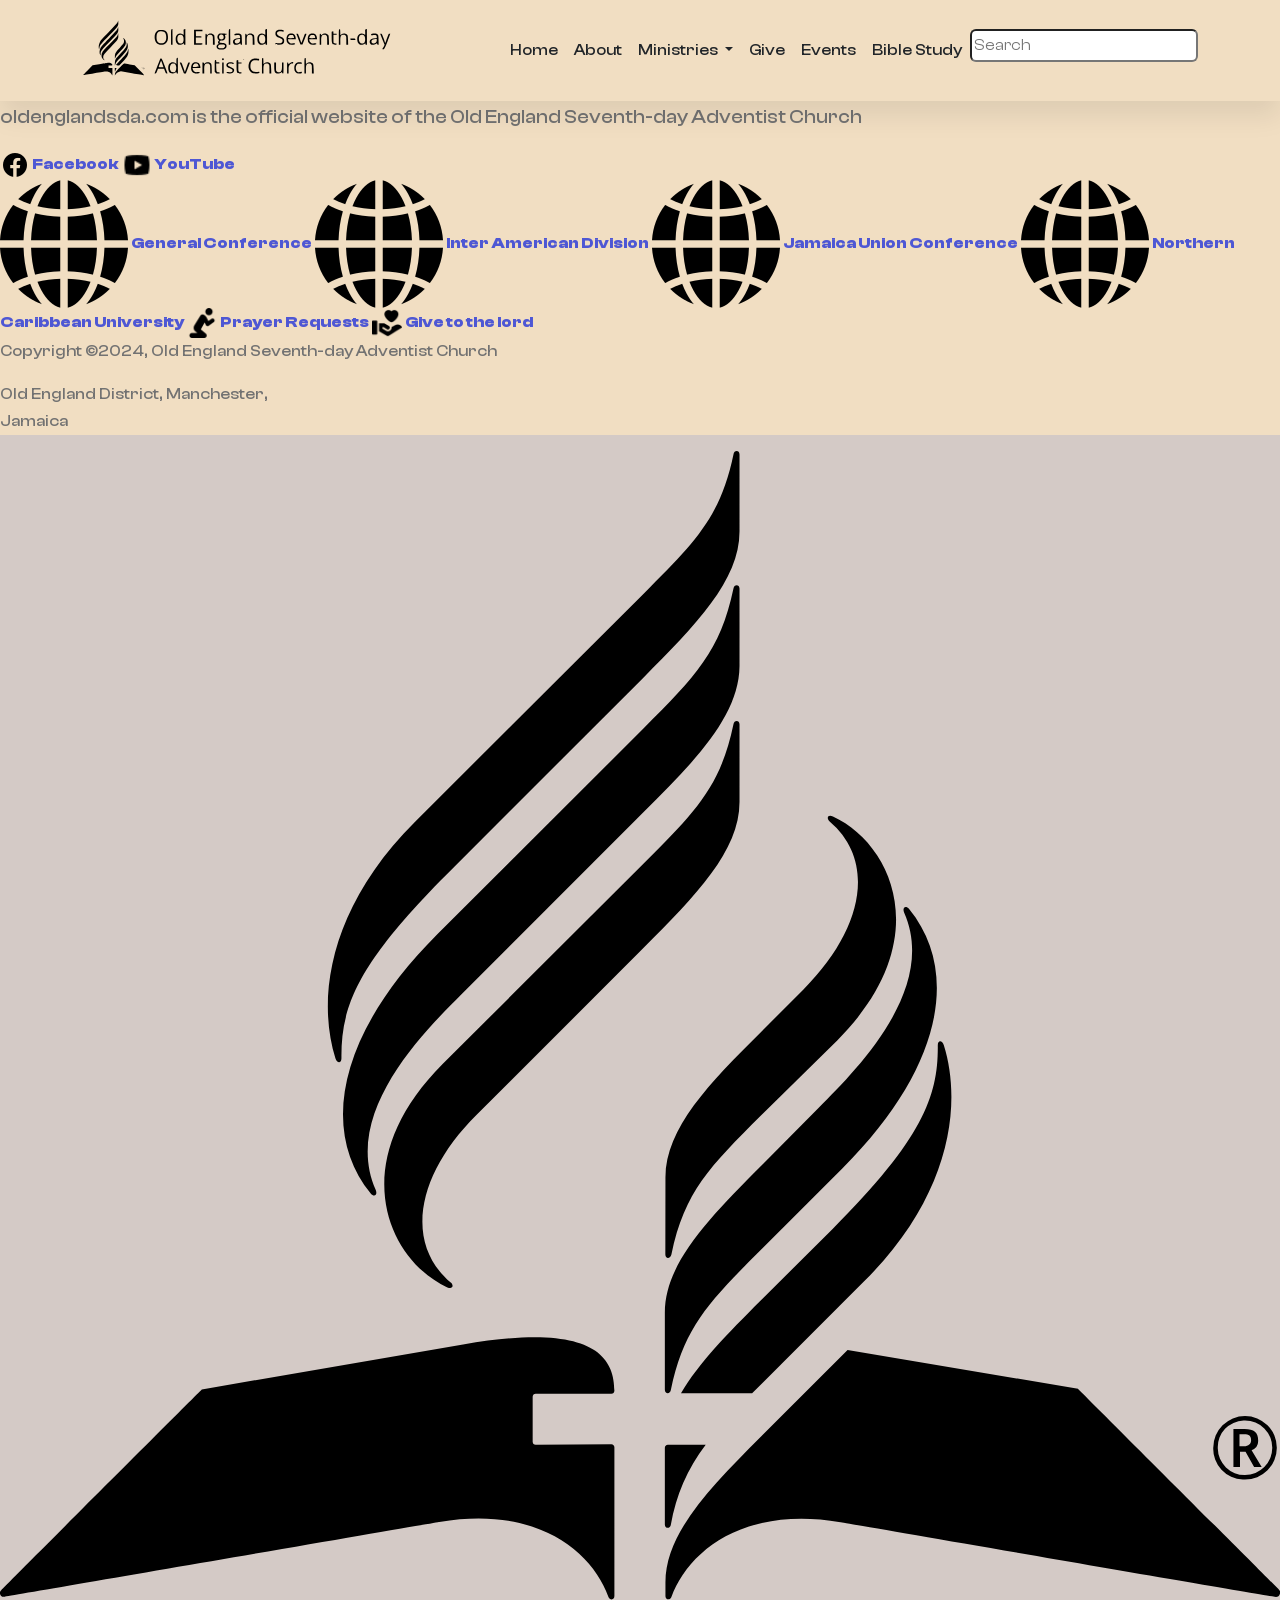
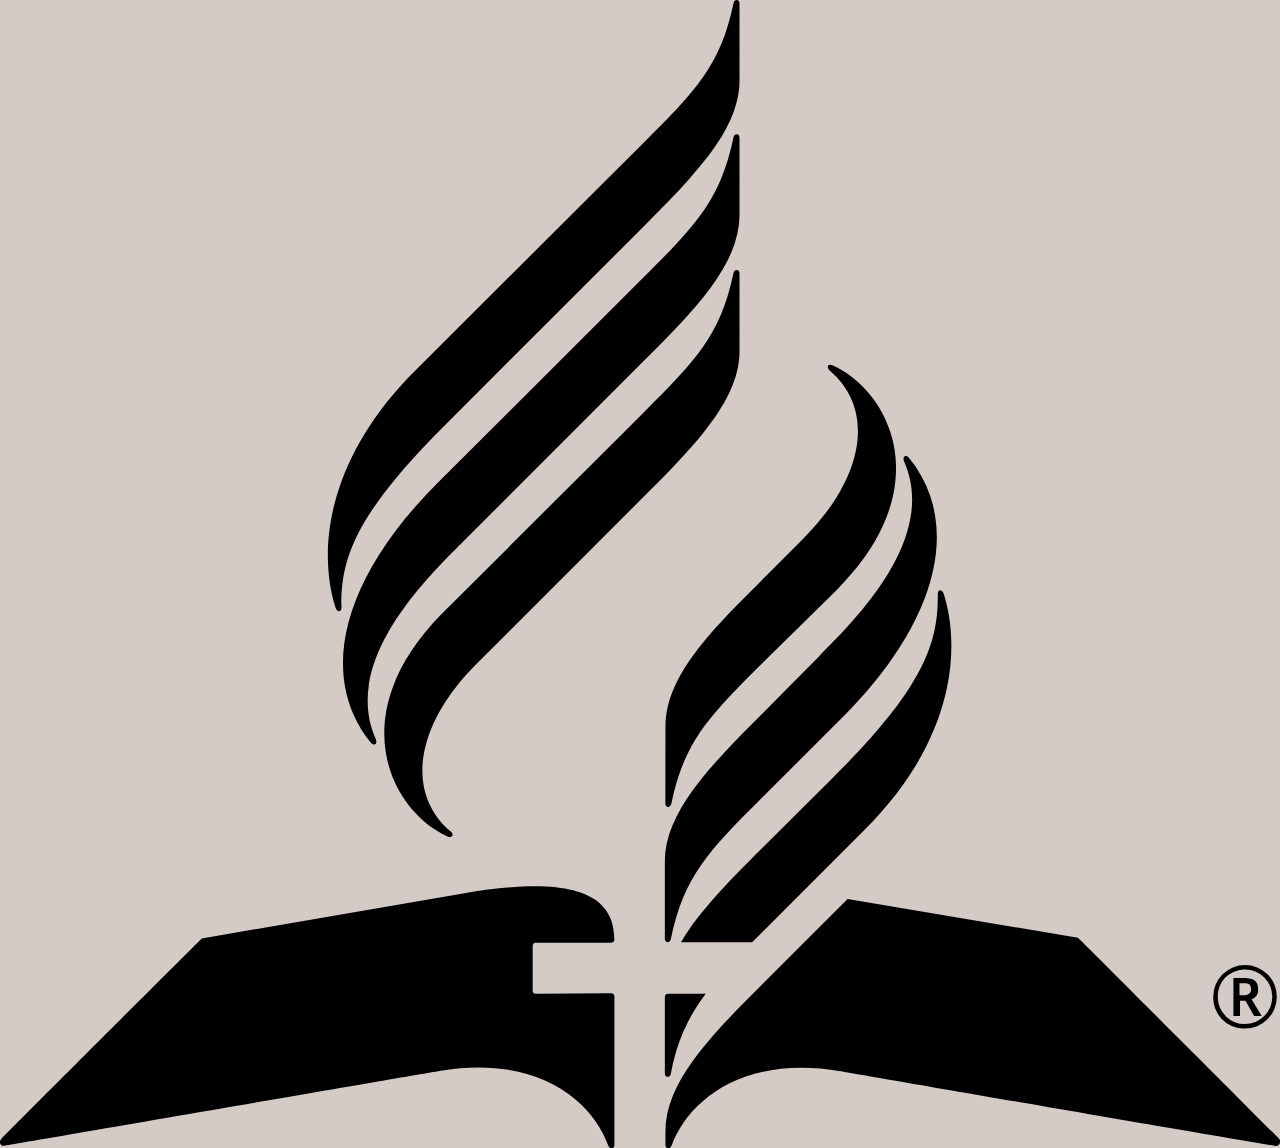
==== bible-study.html @ a55f7b11 "feat(bible-study) created bible study page" ====
<!doctype html>
<html lang="en">

<head>
  <meta charset="utf-8">
  <meta name="viewport" content="width=device-width, initial-scale=1">
  <meta name="description"
    content="We are here to serve the Old England community located in the beautiful island of Jamaica and by extension to carry the gospel of Jesus to all the world. Through our dedication to evangelism along with inviting everyone to join our regular services, it is our hope that others will also discover their divine purpose.">
  <title>Old England Seventh-day Adventist Church &#8211; We are a vibrant community of believers, passionately sharing
    Jesus' teachings. We warmly invite everyone to join us for our uplifting Sabbath service, where you can connect,
    worship, and discover your spiritual journey.</title>
  <link rel="icon" type="image/x-icon" href="./assets/images/favicon.ico">
  <link rel="stylesheet" href="https://cdn.jsdelivr.net/npm/bootstrap@5.3.2/dist/css/bootstrap.min.css">
  <link rel="stylesheet" href="https://unpkg.com/aos@next/dist/aos.css">
  <link rel="stylesheet" type="text/css" href="//cdn.adventist.org/alps/3/latest/css/main.css" media="all">
  <link rel="stylesheet" href="./assets/css/style.css">

</head>

<body class="l-grid">
  <div class="l-wrap">
    <div class="l-wrap__content l-content" role="document">
      <nav class="navbar navbar-expand-lg sticky-top footer-background ">
        <div class="container">
          <a class="navbar-brand" href="#">
            <img src="./assets/images/logo-dark.svg" alt="Old England Seventh-day Adventist Church Logo">
          </a>
          <button class="navbar-toggler" type="button" data-bs-toggle="collapse" data-bs-target="#navbarNav"
            aria-controls="navbarNav" aria-expanded="false" aria-label="Toggle navigation">
            <span class="navbar-toggler-icon"></span>
          </button>
          <div class="collapse navbar-collapse" id="navbarNav">
            <ul class="navbar-nav ms-auto">
              <li class="nav-item">
                <a class="nav-link" href="#home">Home</a>
              </li>
              <li class="nav-item">
                <a class="nav-link" href="#about">About</a>
              </li>
              <li class="nav-item dropdown">
                <a class="nav-link dropdown-toggle" href="#ministries" role="button" data-bs-toggle="dropdown"
                  aria-expanded="false">
                  Ministries
                </a>
                <ul class="dropdown-menu">
                  <li><a class="dropdown-item" href="#adventist-youth-ministries">Adventist Youth Ministries</a></li>
                  <li><a class="dropdown-item" href="#personal-ministries">Personal Ministries</a></li>
                  <li><a class="dropdown-item" href="#pathfinder-ministries">Pathfinder Ministries</a></li>
                  <li><a class="dropdown-item" href="#community-service">Community Service</a></li>
                </ul>
              </li>
              <li class="nav-item">
                <a class="nav-link" href="#give">Give</a>
              </li>
              <li class="nav-item">
                <a class="nav-link" href="#events">Events</a>
              </li>
              <li class="nav-item">
                <a class="nav-link" href="bible-study.html">Bible Study</a>
              </li>
              <li>
                <form class="form-inline">
                  <input class="rounded" type="search" placeholder="Search" aria-label="Search">
                </form>
              </li>
            </ul>
          </div>
        </div>
      </nav>
  

      <!-- HERO -->
      <main class="l-main u-spacing--double u-padding--double--bottom">
        
      </main>

      <!-- FOOTER -->
      <footer class="c-footer footer-background" role="contentinfo">
        <div class="c-footer--inner u-color--black l-grid l-grid--7-col l-grid-wrap l-grid-wrap--6-of-7">
        <div class="l-grid-item l-grid-item--m--3-col c-footer__description">
        <p class="c-footer__description-text footer-text" style="font-size: larger;">
        oldenglandsda.com is the official website of the Old England Seventh-day Adventist Church
        </p>
        </div> 
        <div class="l-grid-item l-grid-item--m--3-col l-grid-item--l--1-col c-footer__primary-nav">
        <nav class="c-footer__primary-nav__list u-spacing--half">
          <a href="https://www.facebook.com/#" target="_blank" class="u-link--dark"><img src="./assets/images/facebook-icon.png" alt="Facebook Icon" width="30" height="30"><strong></i>&nbsp;Facebook</strong></a>
        </a>
        <a href="https://www.youtube.com/#" target="_blank" class="u-link--dark"><img src="./assets/images/youtube-icon.png" alt="YouTube Icon" width="30" height="30"><strong>&nbsp;YouTube</strong></a>
        </a>
        </nav> 
        </div> 
        <div class="l-grid-item l-grid-item--m--3-col l-grid-item--l--2-col c-footer__secondary-nav">
        <nav class="c-footer__secondary-nav__list u-spacing--half">
          <a href="https://www.adventist.org/" class="c-footer__secondary-nav__link u-link--dark u-theme--link-hover--light footer-text">
            <span class="u-icon u-icon--xs u-path-fill--white u-space--half--right"><img src="./assets/images/global.png"></span>
            <strong>General Conference</strong>
        </a>
        <a href="https://interamerica.org/" class="c-footer__secondary-nav__link u-link--dark u-theme--link-hover--light footer-text">
            <span class="u-icon u-icon--xs u-path-fill--white u-space--half--right"><img src="./assets/images/global.png"></span>
            <strong>Inter American Division</strong>
        </a>
        <a href="https://jmunion.org/" class="c-footer__secondary-nav__link u-link--dark u-theme--link-hover--light footer-text">
            <span class="u-icon u-icon--xs u-path-fill--white u-space--half--right"><img src="./assets/images/global.png"></span>
            <strong>Jamaica Union Conference</strong>
        </a>
        <a href="https://www.ncu.edu.jm/" class="c-footer__secondary-nav__link u-link--dark u-theme--link-hover--light footer-text">
            <span class="u-icon u-icon--xs u-path-fill--white u-space--half--right"><img src="./assets/images/global.png"></span>
            <strong>Northern Caribbean University</strong>
        </a>
        <a href="https://www.ncu.edu.jm/" class="c-footer__secondary-nav__link u-link--dark u-theme--link-hover--light footer-text">
          <span class="u-icon u-icon--xs u-path-fill--white u-space--half--right prayer-icon"><img src="./assets/images/kneel-pray.png" width="30" height="30"></span>
          <strong>Prayer Requests</strong>
      </a>
      <a href="https://cjconlinegiving.org/" class="c-footer__secondary-nav__link u-link--dark u-theme--link-hover--light footer-text">
        <span class="u-icon u-icon--xs u-path-fill--white u-space--half--right prayer-icon"><img src="./assets/images/love.png" width="30" height="30"></span>
        <strong>Give to the lord</strong>
    </a>
        
        </nav> 
        </div> 
        <div class="l-grid-item l-grid-item--m--3-col c-footer__legal">
          <p class="c-footer__copyright footer-text">Copyright ©2024, Old England Seventh-day Adventist Church</p>
          <address class="c-footer__address footer-text" itemprop="address" itemscope="" itemtype="http://schema.org/PostalAddress">
              <span itemprop="streetAddress" class="d-block">Old England District, Manchester,</span>
              <span itemprop="addressPostCode">
                  <a href="mailto:#"></a>
              </span>
              Jamaica
              <a itemprop="telephone" href="#" class="c-footer__phone u-link--white u-theme--link-hover--light"></a>
          </address>
      </div>
        </div> 
        </footer> 
      </div>
    <aside class="l-wrap__sabbath l-sabbath js-sticky-parent js-toggle-menu ">
        <div class="l-sabbath__logo js-sticky">
          <div class="l-sabbath__logo--inner ">
            <div class="l-sabbath__logo-light u-path-fill--black">
              <svg xmlns="http://www.w3.org/2000/svg" viewBox="0 0 253.71 227.63">
                <title>Seventh-day Adventist logo mark</title>
                <path
                  d="M67.68,120.38c-.1-9.91,2.8-18.41,20.8-36.41l39-39c10.4-10.4,19.1-19.29,19.1-29V.67c0-.89-1.1-.89-1.2,0-2.6,12.4-7.5,17.3-17.8,27.61L82.28,73.47c-17.1,17-19.5,35.1-15.8,46.91C66.78,121.38,67.68,121.47,67.68,120.38Zm64.2,38.9c0,.89,1,.89,1.2,0,2.6-12.5,7.6-17.4,17.8-27.61L166,116.78c19.8-19.9,10.7-39-.9-44.31-1-.5-1.4.31-.6,1,9.3,8,6.5,21.5-5.2,33.2L151,115c-10.4,10.31-19.1,19.2-19.1,29Zm81.8,26.6L168,178.17l-17.1,17.11c-10.4,10.39-19,19.3-19,29V227c0,.7.9.9,1.2.11,3.2-8.7,13.9-18.11,33.5-14.8,0,0,85.4,14.8,86.1,14.8a.9.9,0,0,0,1-.61.79.79,0,0,0-.2-.8c-.3-.39-39.8-39.8-39.8-39.8Zm-107.5,1h15a.66.66,0,0,0,.6-.6c0-7.9-6-13.31-30-9.2L40,186S.58,225.37.28,225.78a.79.79,0,0,0-.1,1.1.81.81,0,0,0,.8.2c.7-.11,86.1-14.8,86.1-14.8,19.6-3.31,30.3,6,33.5,14.8.3.8,1.2.7,1.2-.11v-29.5a.66.66,0,0,0-.6-.6l-15,.1a.64.64,0,0,1-.6-.6v-8.9a.65.65,0,0,1,.6-.6Zm26.8,25.9a36.3,36.3,0,0,1,6.9-15.81h-7.5a.65.65,0,0,0-.6.61v15.2c0,.89,1.1.89,1.2,0Zm13.6-158.6c0-.91-1.1-.91-1.2,0-2.6,12.39-7.5,17.29-17.8,27.6l-39.8,39.69c-19.8,19.81-10.7,39,.9,44.31,1,.5,1.4-.4.6-1-9.3-8-6.5-21.61,5.2-33.2l33-33c10.4-10.4,19.1-19.3,19.1-29Zm-19.1,17.49c10.4-10.3,19-19.2,19.1-29V27.27c0-.9-1.1-.9-1.2,0-2.6,12.4-7.5,17.4-17.8,27.7L86.68,95.78c-19.8,19.8-23.3,39-13.2,51.4.7.8,1.4.3,1-.7-6.7-15.1,9.3-31.1,16.9-38.7Zm37.6,82.5-14.3,14.2c-6.5,6.5-12.3,12.4-15.8,18.4h14.1l1.7-1.7,20.5-20.5c17.1-16.9,19.5-35,15.8-46.8-.3-1-1.2-1.1-1.2,0,.1,9.9-2.8,18.4-20.8,36.4Zm-2.8-24-11.4,11.5c-10.4,10.4-19.1,19.4-19.1,29.11v15.3c0,.89,1.1.89,1.2,0,2.6-12.4,7.5-17.4,17.8-27.7L167,142.17c19.8-19.8,23.3-39,13.2-51.4-.7-.8-1.4-.3-1,.7C185.88,106.57,169.88,122.57,162.28,130.17Zm83.5,68.2h1.1l1.7,3h1.5l-2-3.3a2,2,0,0,0,1.3-2c0-1.5-.8-2.2-2.7-2.2h-2.2v7.5h1.3v-3Zm0-3.5h.8c1,0,1.4.3,1.4,1.2,0,.7-.5,1.2-1.4,1.2h-.9v-2.4Zm1,9a6.3,6.3,0,1,0-6.3-6.3,6.08,6.08,0,0,0,5.87,6.3Zm0-11.7a5.4,5.4,0,1,1,0,10.8,5.31,5.31,0,0,1-5.4-5.23h0v-.16a5.24,5.24,0,0,1,5.11-5.39h.29Z" />
              </svg>
            </div>
            <div class="l-sabbath__logo-dark u-theme--path-fill--base">
              <svg xmlns="http://www.w3.org/2000/svg" viewBox="0 0 253.71 227.63">
                <title>Seventh-day Adventist logo mark</title>
                <path
                  d="M67.68,120.38c-.1-9.91,2.8-18.41,20.8-36.41l39-39c10.4-10.4,19.1-19.29,19.1-29V.67c0-.89-1.1-.89-1.2,0-2.6,12.4-7.5,17.3-17.8,27.61L82.28,73.47c-17.1,17-19.5,35.1-15.8,46.91C66.78,121.38,67.68,121.47,67.68,120.38Zm64.2,38.9c0,.89,1,.89,1.2,0,2.6-12.5,7.6-17.4,17.8-27.61L166,116.78c19.8-19.9,10.7-39-.9-44.31-1-.5-1.4.31-.6,1,9.3,8,6.5,21.5-5.2,33.2L151,115c-10.4,10.31-19.1,19.2-19.1,29Zm81.8,26.6L168,178.17l-17.1,17.11c-10.4,10.39-19,19.3-19,29V227c0,.7.9.9,1.2.11,3.2-8.7,13.9-18.11,33.5-14.8,0,0,85.4,14.8,86.1,14.8a.9.9,0,0,0,1-.61.79.79,0,0,0-.2-.8c-.3-.39-39.8-39.8-39.8-39.8Zm-107.5,1h15a.66.66,0,0,0,.6-.6c0-7.9-6-13.31-30-9.2L40,186S.58,225.37.28,225.78a.79.79,0,0,0-.1,1.1.81.81,0,0,0,.8.2c.7-.11,86.1-14.8,86.1-14.8,19.6-3.31,30.3,6,33.5,14.8.3.8,1.2.7,1.2-.11v-29.5a.66.66,0,0,0-.6-.6l-15,.1a.64.64,0,0,1-.6-.6v-8.9a.65.65,0,0,1,.6-.6Zm26.8,25.9a36.3,36.3,0,0,1,6.9-15.81h-7.5a.65.65,0,0,0-.6.61v15.2c0,.89,1.1.89,1.2,0Zm13.6-158.6c0-.91-1.1-.91-1.2,0-2.6,12.39-7.5,17.29-17.8,27.6l-39.8,39.69c-19.8,19.81-10.7,39,.9,44.31,1,.5,1.4-.4.6-1-9.3-8-6.5-21.61,5.2-33.2l33-33c10.4-10.4,19.1-19.3,19.1-29Zm-19.1,17.49c10.4-10.3,19-19.2,19.1-29V27.27c0-.9-1.1-.9-1.2,0-2.6,12.4-7.5,17.4-17.8,27.7L86.68,95.78c-19.8,19.8-23.3,39-13.2,51.4.7.8,1.4.3,1-.7-6.7-15.1,9.3-31.1,16.9-38.7Zm37.6,82.5-14.3,14.2c-6.5,6.5-12.3,12.4-15.8,18.4h14.1l1.7-1.7,20.5-20.5c17.1-16.9,19.5-35,15.8-46.8-.3-1-1.2-1.1-1.2,0,.1,9.9-2.8,18.4-20.8,36.4Zm-2.8-24-11.4,11.5c-10.4,10.4-19.1,19.4-19.1,29.11v15.3c0,.89,1.1.89,1.2,0,2.6-12.4,7.5-17.4,17.8-27.7L167,142.17c19.8-19.8,23.3-39,13.2-51.4-.7-.8-1.4-.3-1,.7C185.88,106.57,169.88,122.57,162.28,130.17Zm83.5,68.2h1.1l1.7,3h1.5l-2-3.3a2,2,0,0,0,1.3-2c0-1.5-.8-2.2-2.7-2.2h-2.2v7.5h1.3v-3Zm0-3.5h.8c1,0,1.4.3,1.4,1.2,0,.7-.5,1.2-1.4,1.2h-.9v-2.4Zm1,9a6.3,6.3,0,1,0-6.3-6.3,6.08,6.08,0,0,0,5.87,6.3Zm0-11.7a5.4,5.4,0,1,1,0,10.8,5.31,5.31,0,0,1-5.4-5.23h0v-.16a5.24,5.24,0,0,1,5.11-5.39h.29Z" />
              </svg>
            </div>
          </div>
        </div>
        <div class="l-sabbath__overlay seventh-column-background"></div>
    </aside>
  </div>
  <script src="https://code.jquery.com/jquery-2.2.4.min.js"></script>
  <script src="https://cdn.adventist.org/alps/3/3.11.4/js/script.min.js"></script>
  <script src="https://cdn.jsdelivr.net/npm/bootstrap@5.3.2/dist/js/bootstrap.bundle.min.js"></script>
  <script src="https://unpkg.com/aos@next/dist/aos.js"></script>
  <script src="//cdn.adventist.org/alps/3/latest/js/head-script.min.js"></script>
  <script src="./assets/js/main.js"></script>
</body>

</html>
---- assets/css/style.css ----
@import url(../css/clash-display.css);
@import url(../css//clash-grotesk.css);

/* VARIABLES */
:root {
    --c-dark: #212529;
    --c-brand: #4e57d4;
    --c-brand-light: #6970dd;
    --c-brand-rgb: 78, 87, 212;
    --c-body: #727272;
    --font-base: "ClashDisplay", sans-serif;
    --font-primary: "ClashGrotesk", arial;
    --box-shadow: 0px 15px 25px rgba(0,0,0,0.08);
    --background-color: #D4CAC6;
    transition: all 0.5s ease;
}

/*RESET & HELPERS */
body {
    font-family: var(--font-base);
    line-height: 1.7;
    color: var(--c-body);   
    background-color: var(--background-color);
}

h1 ,h2, h3, h4, h5, h6,
.h1, .h2, .h3, .h4, .h5, .h6 {
    font-weight: 600;
} 

a {
    text-decoration: none;
    color: var(--c-brand);
    transition: var(--transition);
}

a:hover {
    color: var(--c-brand-light);
}

img {
    max-width: 100%;
    height: auto;
}

.section-padding{
    padding-top: 140px;
    padding-bottom: 140px;
}

/* NAVBAR */
.navbar {
    box-shadow: var(--box-shadow);
}
.navbar-nav .nav-link {
    font-weight: 500;
    color: var(--c-dark);
}

.navbar-nav .nav-link.active {
    color: var(--c-brand);
}

.navbar-nav .nav-item .nav-link {
    white-space: nowrap;
}

/* BTN */
.btn {
    font-weight: 600;
    font-size: 14px;
    text-transform: uppercase;
    border-radius: 0;
    padding: 10px 24px;
}

.btn-brand {
    background-color: var(--c-brand);
    color: white;
}

.btn-brand:hover {
    background-color: var(--c-brand-light);
    border-color: var(--c-brand-light);
    color: white;
}

/* HERO */
#hero {
    background: linear-gradient(rgba(var(--c-brand-rgb), 0.507), rgba(10, 0, 10, 0.438)), url(../images/slide-2\ \(1\).jpg);
    background-position: center;
    background-size: cover;
}

/* MAP */
iframe{
    height: 300px;
    max-width: 100%;
}

/* FOOTER */
.footer-text {
    font-family: var(--font-base);
    font-weight:500;
}

.footer-description-text {
    font-family: var(--font-primary);
    font-weight: 400;
    font-size:20px;
}

.footer-background {
    background-color: #F1DEC2;
}

/* SEVENTH COLUMN */

.seventh-column-background {
    background: linear-gradient(0deg, rgba(222,185,131,1) 12%, rgba(222,185,131,1) 15%, rgba(222,185,131,1) 20%, rgba(222,185,131,1) 23%, rgba(222,185,131,1) 26%, rgba(222,185,131,1) 30%, rgba(222,185,131,1) 31%, rgba(222,185,131,1) 34%, rgba(222,185,131,1) 38%, rgba(222,185,131,1) 39%, rgba(222,185,131,1) 42%, rgba(219,187,141,1) 45%, rgba(215,190,158,1) 50%, rgba(208,195,182,1) 57%, rgba(202,199,202,1) 63%, rgba(195,204,225,1) 70%);}
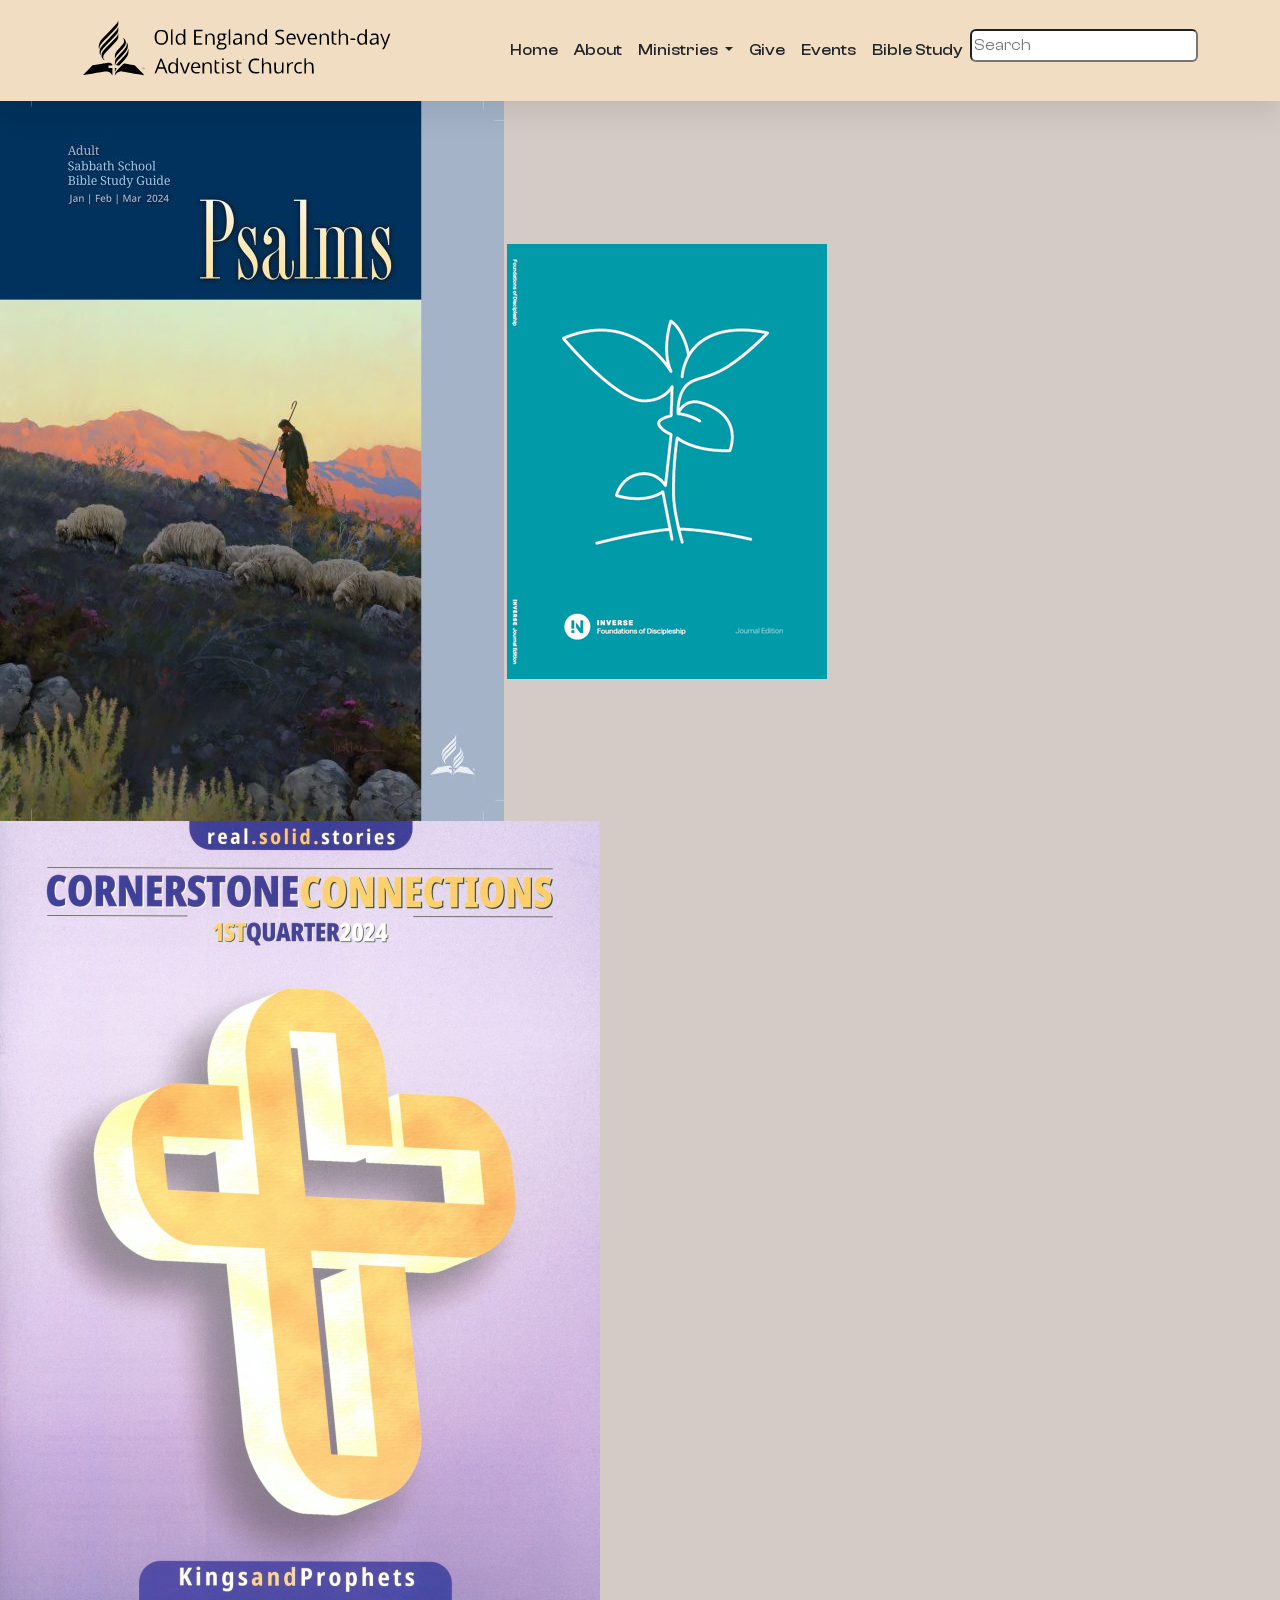
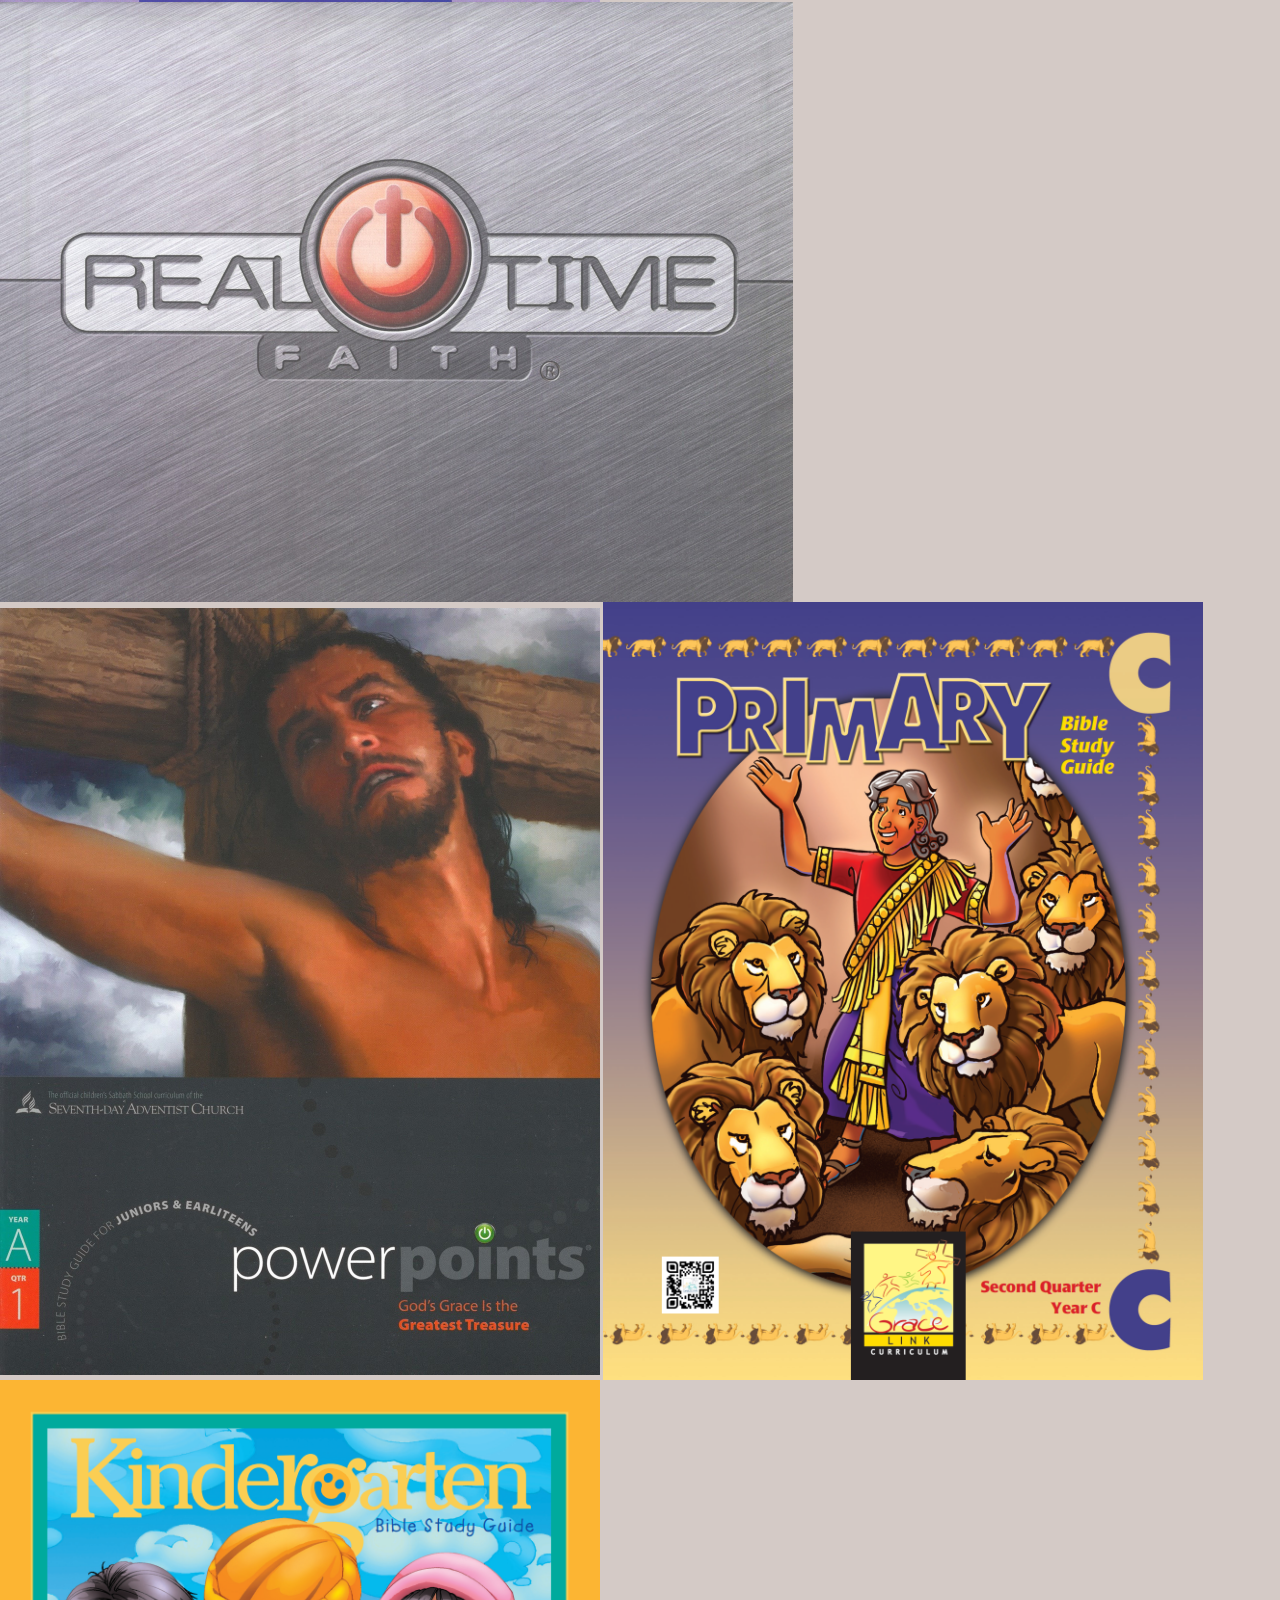
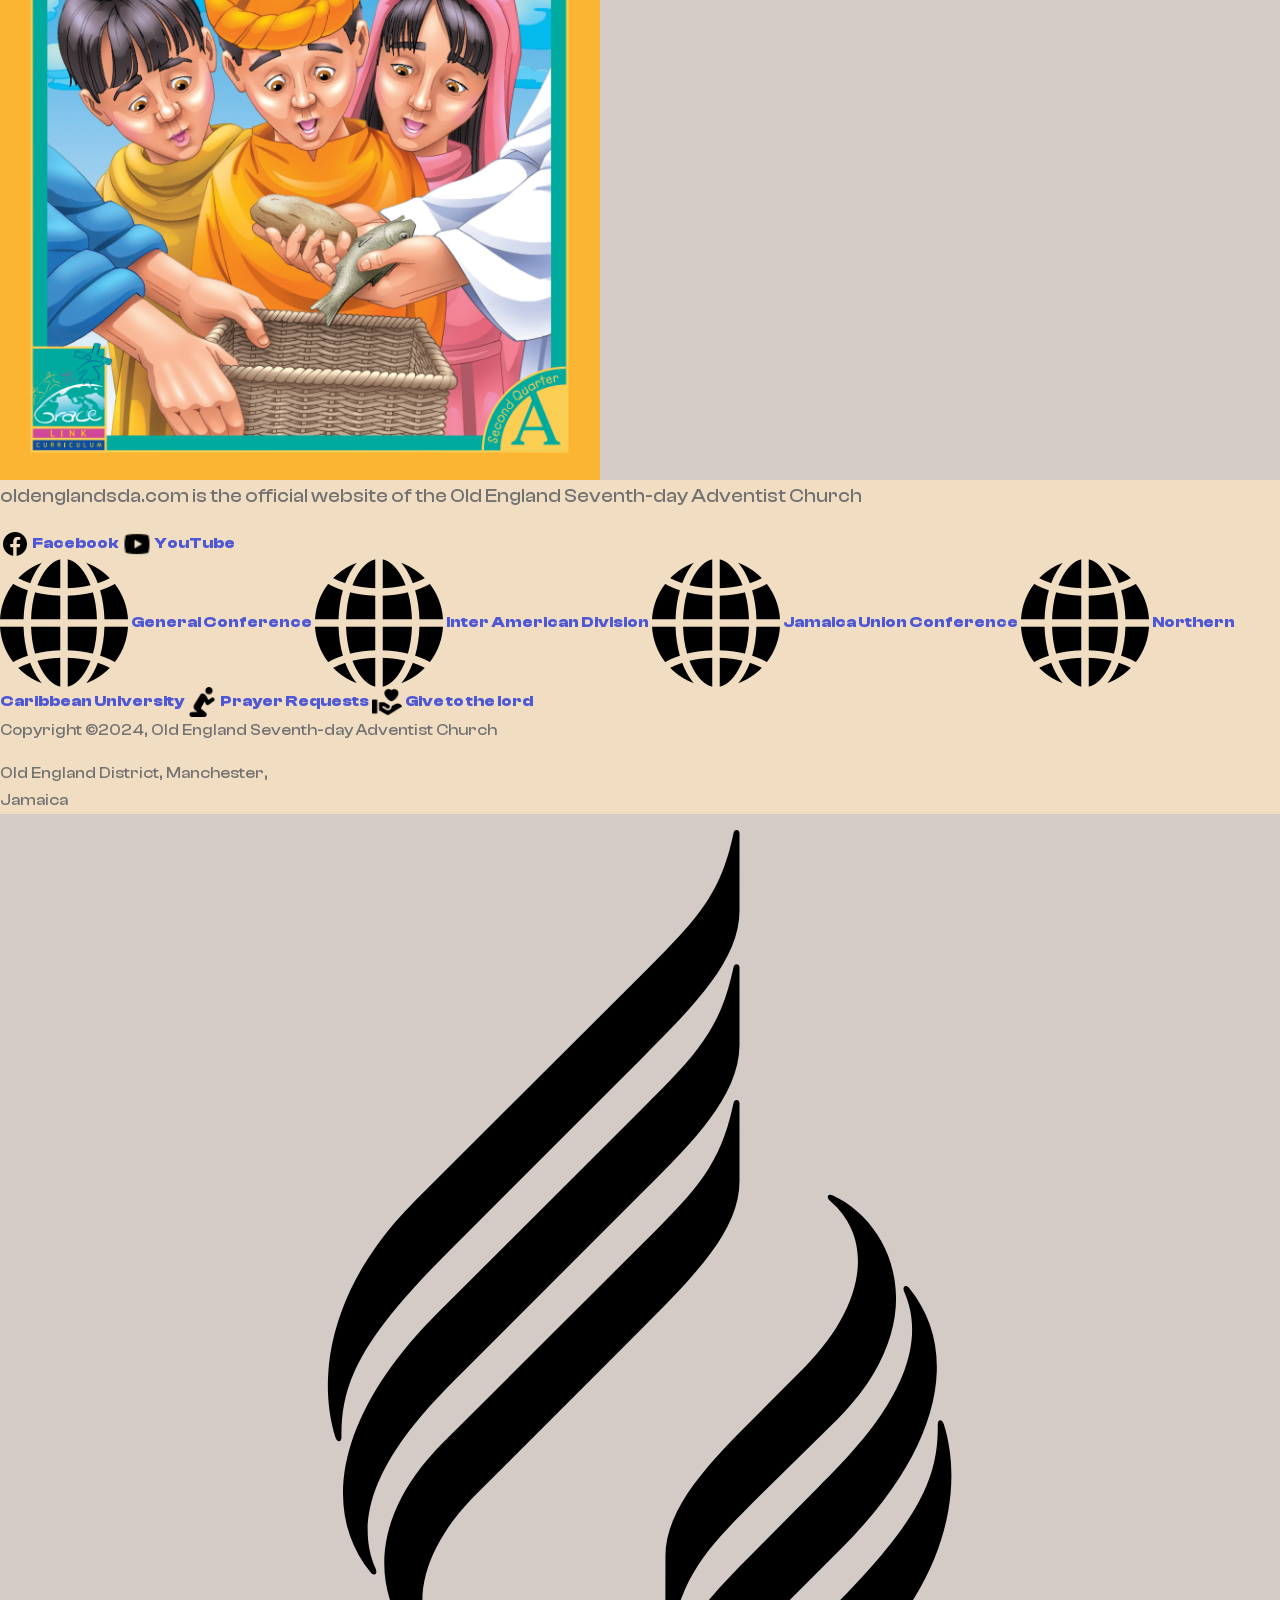
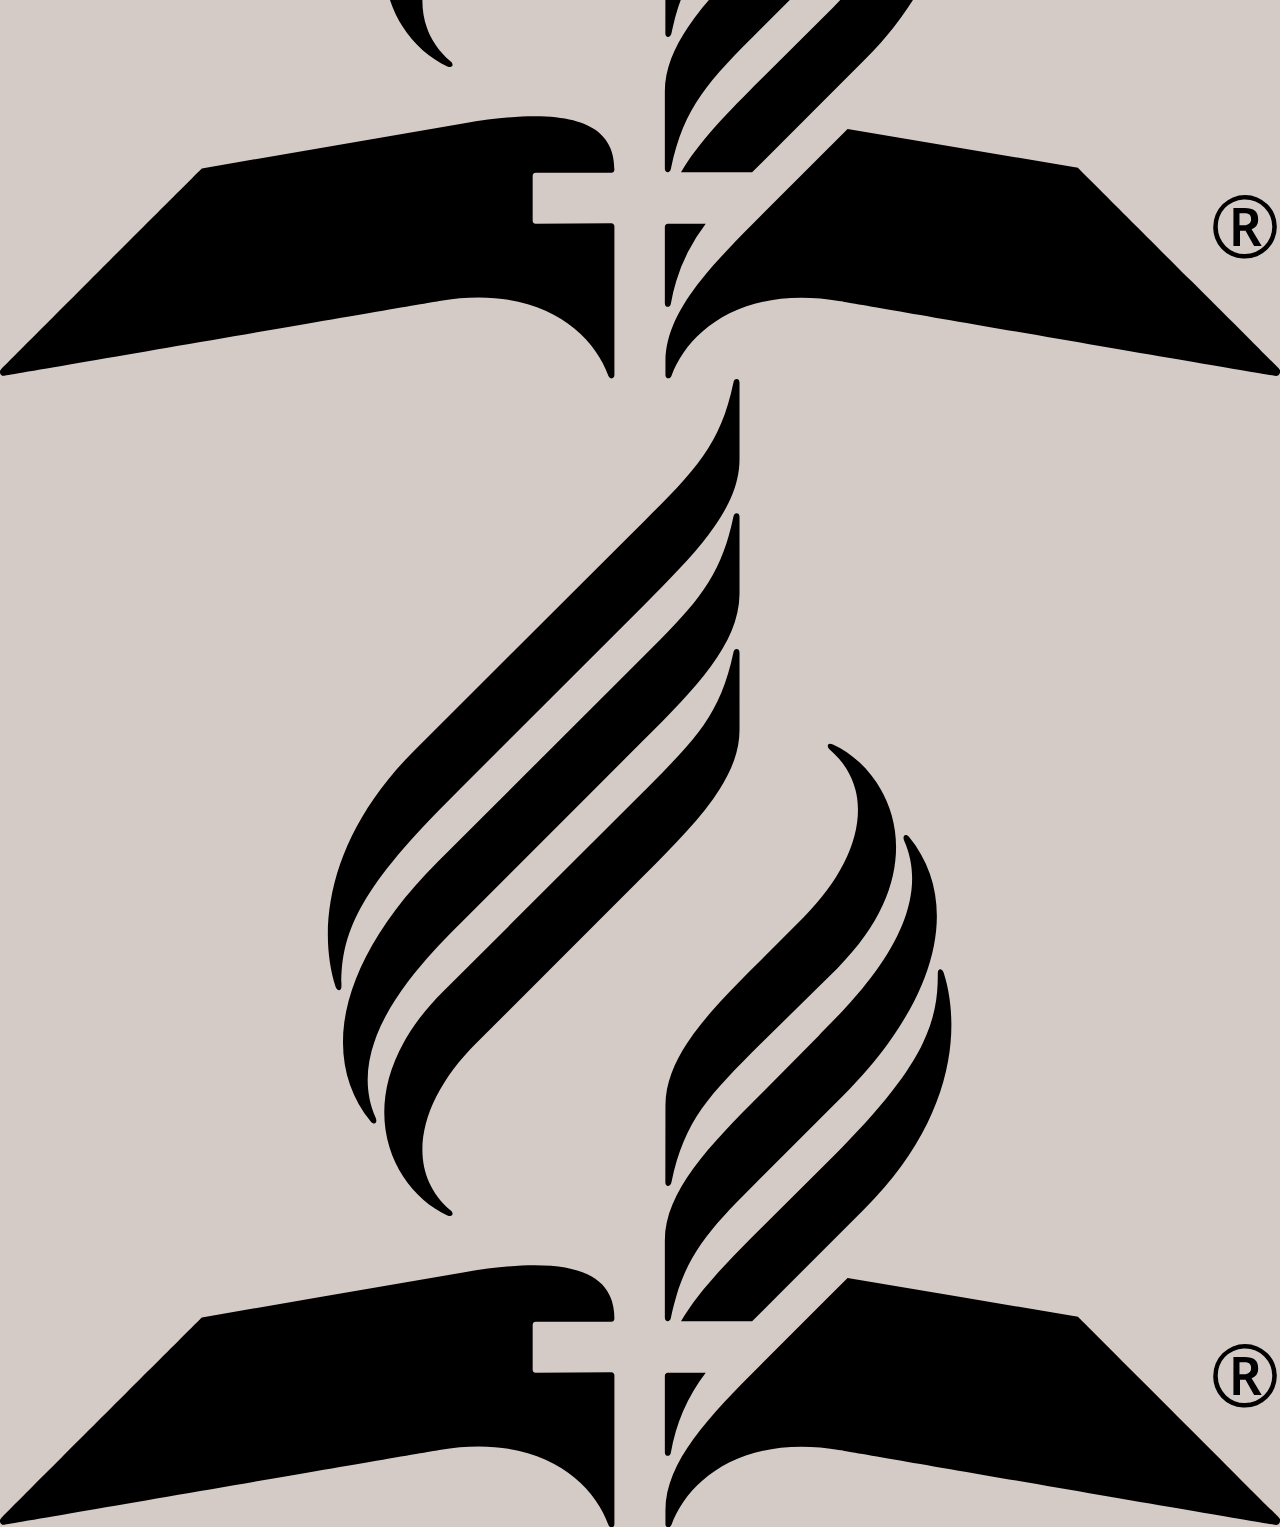
==== commit ddf4b5f1: "start bible-study page" ====
--- a/bible-study.html
+++ b/bible-study.html
@@ -13,7 +13,7 @@
   <link rel="stylesheet" href="https://cdn.jsdelivr.net/npm/bootstrap@5.3.2/dist/css/bootstrap.min.css">
   <link rel="stylesheet" href="https://unpkg.com/aos@next/dist/aos.css">
   <link rel="stylesheet" type="text/css" href="//cdn.adventist.org/alps/3/latest/css/main.css" media="all">
-  <link rel="stylesheet" href="./assets/css/style.css">
+  <link rel="stylesheet" href="./assets/css/index.css">
 
 </head>
 
@@ -71,6 +71,15 @@
 
       <!-- HERO -->
       <main class="l-main u-spacing--double u-padding--double--bottom">
+        <div class="slider">
+            <span><img src="./assets/images/adult-lesson_1.jpg" alt="Adult Sabbath School Lesson"></span>
+            <span><img src="./assets/images/inverse-lesson.png" alt="Inverse Sabbath School Lesson"></span>
+            <span><img src="./assets/images/cornerstone-lesson_1.jpg" alt="Cornerstone Sabbath School Lesson"></span>
+            <span><img src="./assets/images/real-time-faith-lesson_1.jpg" alt="Real Time Faith Sabbath School Lesson"></span>
+            <span><img src="./assets/images/powerpoint-lesson_1.jpg" alt="Powerpoints Sabbath School Lesson"></span>
+            <span><img src="./assets/images/primary-lesson_1.png" alt="Primary Sabbath School Lesson"></span>
+            <span><img src="./assets/images/kindergarten-lesson_1.png" alt="kindergarten Sabbath School Lesson"></span>
+        </div>
         
       </main>
 
--- a/assets/css/index.css
+++ b/assets/css/index.css
@@ -0,0 +1,121 @@
+@import url(../css/clash-display.css);
+@import url(../css//clash-grotesk.css);
+
+/* VARIABLES */
+:root {
+    --c-dark: #212529;
+    --c-brand: #4e57d4;
+    --c-brand-light: #6970dd;
+    --c-brand-rgb: 78, 87, 212;
+    --c-body: #727272;
+    --font-base: "ClashDisplay", sans-serif;
+    --font-primary: "ClashGrotesk", arial;
+    --box-shadow: 0px 15px 25px rgba(0,0,0,0.08);
+    --background-color: #D4CAC6;
+    transition: all 0.5s ease;
+}
+
+/*RESET & HELPERS */
+body {
+    font-family: var(--font-base);
+    line-height: 1.7;
+    color: var(--c-body);   
+    background-color: var(--background-color);
+}
+
+h1 ,h2, h3, h4, h5, h6,
+.h1, .h2, .h3, .h4, .h5, .h6 {
+    font-weight: 600;
+} 
+
+a {
+    text-decoration: none;
+    color: var(--c-brand);
+    transition: var(--transition);
+}
+
+a:hover {
+    color: var(--c-brand-light);
+}
+
+img {
+    max-width: 100%;
+    height: auto;
+}
+
+.section-padding{
+    padding-top: 140px;
+    padding-bottom: 140px;
+}
+
+/* NAVBAR */
+.navbar {
+    box-shadow: var(--box-shadow);
+}
+.navbar-nav .nav-link {
+    font-weight: 500;
+    color: var(--c-dark);
+}
+
+.navbar-nav .nav-link.active {
+    color: var(--c-brand);
+}
+
+.navbar-nav .nav-item .nav-link {
+    white-space: nowrap;
+}
+
+/* BTN */
+.btn {
+    font-weight: 600;
+    font-size: 14px;
+    text-transform: uppercase;
+    border-radius: 0;
+    padding: 10px 24px;
+}
+
+.btn-brand {
+    background-color: var(--c-brand);
+    color: white;
+}
+
+.btn-brand:hover {
+    background-color: var(--c-brand-light);
+    border-color: var(--c-brand-light);
+    color: white;
+}
+
+/* HERO */
+#hero {
+    background: linear-gradient(rgba(var(--c-brand-rgb), 0.507), rgba(10, 0, 10, 0.438)), url(../images/slide-2\ \(1\).jpg);
+    background-position: center;
+    background-size: cover;
+}
+
+/* MAP */
+iframe{
+    height: 300px;
+    max-width: 100%;
+}
+
+/* FOOTER */
+.footer-text {
+    font-family: var(--font-base);
+    font-weight:500;
+}
+
+.footer-description-text {
+    font-family: var(--font-primary);
+    font-weight: 400;
+    font-size:20px;
+}
+
+.footer-background {
+    background-color: #F1DEC2;
+}
+
+/* SEVENTH COLUMN */
+
+.seventh-column-background {
+    background: linear-gradient(0deg, rgba(222,185,131,1) 12%, rgba(222,185,131,1) 15%, rgba(222,185,131,1) 20%, rgba(222,185,131,1) 23%, rgba(222,185,131,1) 26%, rgba(222,185,131,1) 30%, rgba(222,185,131,1) 31%, rgba(222,185,131,1) 34%, rgba(222,185,131,1) 38%, rgba(222,185,131,1) 39%, rgba(222,185,131,1) 42%, rgba(219,187,141,1) 45%, rgba(215,190,158,1) 50%, rgba(208,195,182,1) 57%, rgba(202,199,202,1) 63%, rgba(195,204,225,1) 70%);}
+
